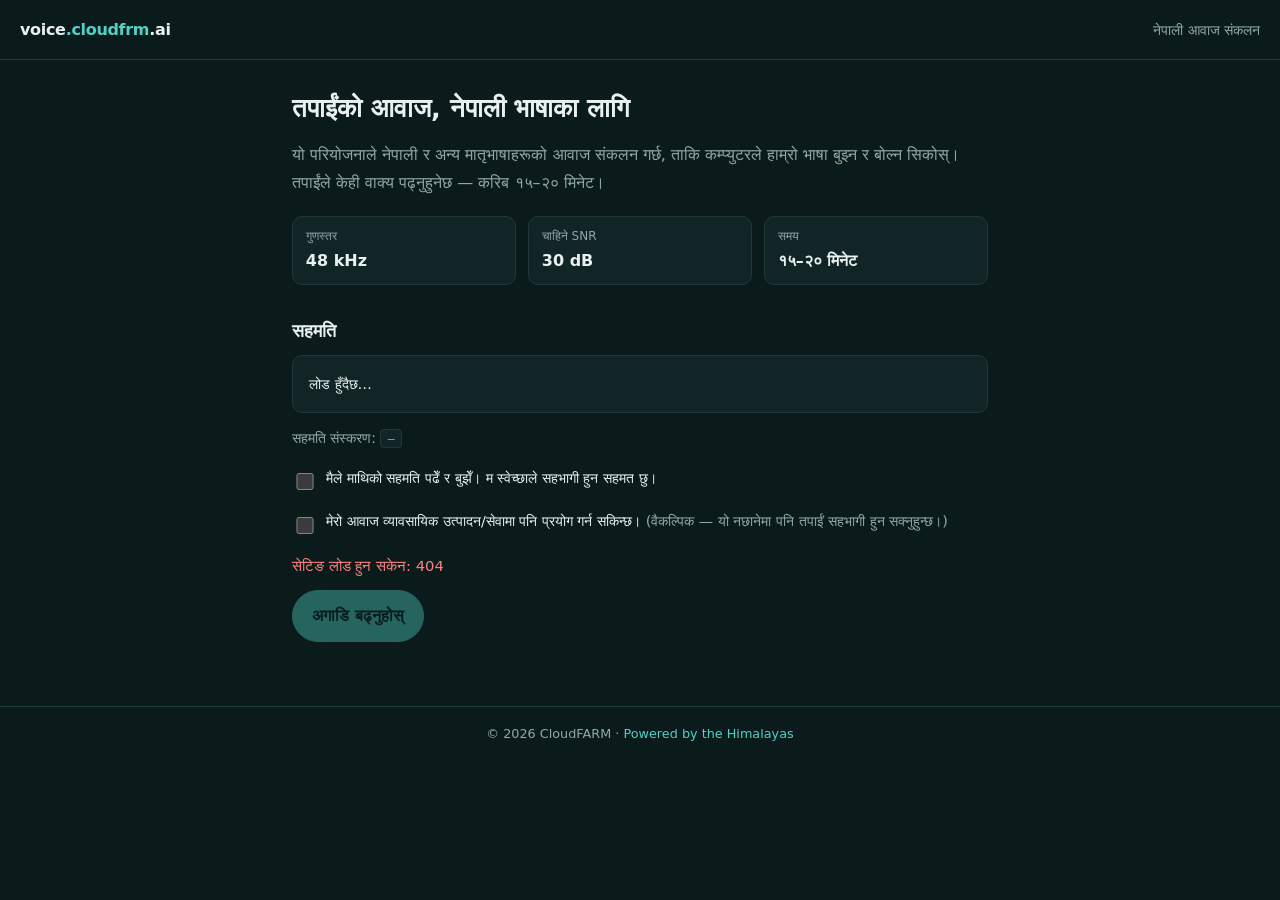
==== static/recorder/index.html @ 4b1f26f4 "Restructure into folders by concern; add Alembic and a pytest suite Move-and-split, not a rewrite: s" ====
<!doctype html>
<html lang="ne">
<head>
<meta charset="utf-8">
<meta name="viewport" content="width=device-width, initial-scale=1">
<title>आवाज रेकर्डिङ — voice.cloudfrm.ai</title>
<link rel="stylesheet" href="/static/recorder/styles.css">
</head>
<body>

<header>
  <span class="brand">voice<span class="accent">.cloudfrm</span>.ai</span>
  <span class="tag">नेपाली आवाज संकलन</span>
</header>

<main>

<!-- 1. consent -->
<section class="step active" data-step="consent">
  <h1>तपाईंको आवाज, नेपाली भाषाका लागि</h1>
  <p class="lede">
    यो परियोजनाले नेपाली र अन्य मातृभाषाहरूको आवाज संकलन गर्छ, ताकि कम्प्युटरले
    हाम्रो भाषा बुझ्न र बोल्न सिकोस्। तपाईंले केही वाक्य पढ्नुहुनेछ — करिब १५–२० मिनेट।
  </p>

  <div class="spec-row">
    <div><span>गुणस्तर</span><strong id="spec-sr">48 kHz</strong></div>
    <div><span>चाहिने SNR</span><strong id="spec-snr">30 dB</strong></div>
    <div><span>समय</span><strong>१५–२० मिनेट</strong></div>
  </div>

  <h2>सहमति</h2>
  <div class="consent-box" id="consent-text">लोड हुँदैछ…</div>
  <p class="fineprint">सहमति संस्करण: <code id="consent-version">—</code></p>

  <label class="check">
    <input type="checkbox" id="consent-agree">
    <span>मैले माथिको सहमति पढेँ र बुझेँ। म स्वेच्छाले सहभागी हुन सहमत छु।</span>
  </label>

  <label class="check">
    <input type="checkbox" id="consent-commercial">
    <span>
      मेरो आवाज व्यावसायिक उत्पादन/सेवामा पनि प्रयोग गर्न सकिन्छ।
      <em>(वैकल्पिक — यो नछानेमा पनि तपाईं सहभागी हुन सक्नुहुन्छ।)</em>
    </span>
  </label>

  <p class="status" id="consent-status"></p>
  <button id="to-profile" class="primary" disabled>अगाडि बढ्नुहोस्</button>
</section>

<!-- 2. profile -->
<section class="step" data-step="profile">
  <h1>तपाईंको बारेमा</h1>
  <p class="lede">
    यी विवरण भाषिक विविधता मापन गर्न मात्र प्रयोग हुन्छन्। तपाईंको नाम, इमेल र फोन
    कहिल्यै रेकर्डिङसँग जोडिँदैन, र डेटासेटमा जाँदैन।
  </p>

  <form id="profile-form">
    <fieldset>
      <legend>सम्पर्क <em>(वैकल्पिक)</em></legend>
      <label>नाम <input name="name" autocomplete="name"></label>
      <label>इमेल <input name="email" type="email" autocomplete="email"></label>
      <label>फोन <input name="phone" type="tel" autocomplete="tel"></label>
    </fieldset>

    <fieldset>
      <legend>भाषा</legend>
      <label>रेकर्ड गर्ने भाषा
        <select name="lang">
          <option value="ne" selected>नेपाली</option>
        </select>
      </label>
      <label>मातृभाषा
        <select name="mother_tongue">
          <option value="">— छान्नुहोस् —</option>
          <option>नेपाली</option><option>मैथिली</option><option>भोजपुरी</option>
          <option>थारू</option><option>तामाङ</option><option>नेवार</option>
          <option>मगर</option><option>बज्जिका</option><option>डोटेली</option>
          <option>अवधी</option><option>लिम्बू</option><option>अन्य</option>
        </select>
      </label>
      <label>भाषिका / लवज <input name="language_variety" placeholder="जस्तै: पूर्वी, डोट्याली"></label>
    </fieldset>

    <fieldset>
      <legend>क्षेत्र</legend>
      <p class="fineprint">
        पूरा ठेगाना सोधिँदैन। प्रदेश–जिल्ला–पालिकाले भाषिका छुट्याउन पुग्छ।
      </p>
      <label>प्रदेश
        <select name="province">
          <option value="">— छान्नुहोस् —</option>
          <option>कोशी</option><option>मधेश</option><option>बागमती</option>
          <option>गण्डकी</option><option>लुम्बिनी</option><option>कर्णाली</option>
          <option>सुदूरपश्चिम</option>
        </select>
      </label>
      <label>जिल्ला <input name="district"></label>
      <label>नगरपालिका / गाउँपालिका <input name="municipality"></label>
      <label>वडा <input name="ward" inputmode="numeric" maxlength="2"></label>
    </fieldset>

    <fieldset>
      <legend>अन्य</legend>
      <label>उमेर समूह
        <select name="age_band">
          <option value="">— छान्नुहोस् —</option>
          <option>18-24</option><option>25-34</option><option>35-44</option>
          <option>45-54</option><option>55-64</option><option>65+</option>
        </select>
      </label>
      <label>लिङ्ग
        <select name="gender">
          <option value="">— छान्नुहोस् —</option>
          <option value="female">महिला</option>
          <option value="male">पुरुष</option>
          <option value="other">अन्य</option>
          <option value="prefer_not_to_say">भन्न चाहन्न</option>
        </select>
      </label>
      <label>शिक्षा
        <select name="education">
          <option value="">— छान्नुहोस् —</option>
          <option>प्राथमिक</option><option>माध्यमिक</option>
          <option>स्नातक</option><option>स्नातकोत्तर वा माथि</option>
        </select>
      </label>

      <label class="sensitive">
        जात / जातीयता <em>(वैकल्पिक — नभने पनि हुन्छ)</em>
        <input name="caste_ethnicity" placeholder="भन्न चाहनुहुन्न भने खाली छोड्नुहोस्">
        <small>
          यो संवेदनशील व्यक्तिगत सूचना हो (व्यक्तिगत गोपनीयता ऐन २०७५, दफा २७(२))।
          यो रेकर्डिङसँग जोडिँदैन र डेटासेटमा कहिल्यै जाँदैन।
        </small>
      </label>
    </fieldset>

    <p class="status" id="profile-status"></p>
    <button type="submit" class="primary" id="profile-submit">माइक जाँच्नुहोस्</button>
  </form>
</section>

<!-- 3. mic check -->
<section class="step" data-step="miccheck">
  <h1>माइक जाँच</h1>
  <p class="fineprint">तपाईंको पहिचान नम्बर: <code id="speaker-id">—</code></p>

  <ol class="rules">
    <li>सानो, नरम कोठा रोज्नुहोस् — ओछ्यान र पर्दा भएको कोठा ठूलो खाली हल भन्दा राम्रो।</li>
    <li>झ्याल–ढोका बन्द गर्नुहोस्। पंखा, AC, कुलर र TV निभाउनुहोस्।</li>
    <li>फोन <strong>साइलेन्ट</strong> गर्नुहोस् — भाइब्रेट होइन।</li>
    <li>माइक मुखबाट १५–२० सेमी टाढा, अलि छेउतिर राख्नुहोस्।</li>
    <li>तार भएको हेडसेट प्रयोग गर्नुहोस्। <strong>ब्लुटुथ नचलाउनुहोस्।</strong></li>
    <li>स्वाभाविक गतिमा बोल्नुहोस् — समाचार वाचक जसरी नपढ्नुहोस्।</li>
  </ol>

  <div class="meter"><div class="meter-fill" id="meter-fill"></div></div>
  <p class="meter-label" id="meter-label">— dBFS</p>

  <div class="spec-row">
    <div><span>माइक</span><strong id="mic-name">—</strong></div>
    <div><span>दर</span><strong id="mic-rate">—</strong></div>
    <div><span>कोठाको आवाज</span><strong id="room-floor">—</strong></div>
  </div>

  <ul class="problems" id="mic-problems"></ul>
  <p class="status" id="mic-status"></p>

  <div class="row">
    <button id="mic-start" class="primary">माइक खोल्नुहोस्</button>
    <button id="mic-quiet" disabled>५ सेकेन्ड चुप जाँच</button>
    <button id="to-record" class="primary" disabled>रेकर्डिङ सुरु</button>
  </div>
</section>

<!-- 4. record -->
<section class="step" data-step="record">
  <div class="record-head">
    <span id="prompt-counter">— / —</span>
    <span>पठाइएको: <strong id="pass-count">0</strong></span>
  </div>

  <div class="prompt" id="prompt-text">—</div>

  <div class="meter"><div class="meter-fill" id="meter-fill-2"></div></div>
  <p class="timer" id="timer">0.0s</p>

  <button id="record-toggle" class="record">रेकर्ड गर्नुहोस्</button>

  <div class="metrics" id="metrics"></div>
  <p class="status" id="record-status"></p>

  <div id="playback" class="hidden">
    <audio id="playback-audio" controls></audio>
  </div>

  <div class="row">
    <button id="retake" disabled>फेरि रेकर्ड</button>
    <button id="accept" class="primary" disabled>पठाउनुहोस्</button>
  </div>

  <p class="fineprint">
    बोल्नु अघि र सकेपछि आधा सेकेन्ड पर्खनुहोस्। हरेक वाक्य ४–१० सेकेन्डको हुनुपर्छ।
  </p>
</section>

<!-- 5. done -->
<section class="step" data-step="done">
  <h1>धन्यवाद 🙏</h1>
  <p class="lede">
    तपाईंले <strong id="done-count">0</strong> वाक्य रेकर्ड गर्नुभयो। यो आवाज नेपाली
    भाषाका लागि प्रयोग हुनेछ।
  </p>
  <p class="fineprint">
    तपाईंको पहिचान नम्बर: <code id="done-speaker">—</code><br>
    डेटा हटाउन चाहनुभयो भने यही नम्बर सहित सम्पर्क गर्नुहोस्।
  </p>
</section>

</main>

<footer>© 2026 CloudFARM · <span class="accent">Powered by the Himalayas</span></footer>

<script type="module" src="/static/recorder/recorder.js"></script>
</body>
</html>
---- static/recorder/styles.css ----
:root {
  --bg: #0b1b1c;
  --card: #112526;
  --border: #1e3a3b;
  --fg: #e8f1f0;
  --muted: #8fa9a8;
  --accent: #4fd1c5;
  --ok: #48bb78;
  --warn: #ecc94b;
  --error: #fc8181;
  color-scheme: dark;
}

* { box-sizing: border-box; }

body {
  margin: 0;
  background: var(--bg);
  color: var(--fg);
  font-family: "Noto Sans Devanagari", system-ui, -apple-system, "Segoe UI", sans-serif;
  line-height: 1.7;
}

header {
  display: flex;
  align-items: baseline;
  justify-content: space-between;
  gap: 1rem;
  padding: 1rem 1.25rem;
  border-bottom: 1px solid var(--border);
}

.brand { font-weight: 700; letter-spacing: -0.02em; }
.accent { color: var(--accent); }
.tag { color: var(--muted); font-size: 0.85rem; }

main { max-width: 46rem; margin: 0 auto; padding: 1.5rem 1.25rem 4rem; }

.step { display: none; }
.step.active { display: block; }

h1 { font-size: 1.6rem; line-height: 1.3; margin: 0.5rem 0 0.75rem; }
h2 { font-size: 1.1rem; margin: 2rem 0 0.5rem; }

.lede { color: var(--muted); }
.fineprint { color: var(--muted); font-size: 0.85rem; }

code {
  background: var(--card);
  border: 1px solid var(--border);
  border-radius: 4px;
  padding: 0.1rem 0.4rem;
  font-size: 0.85em;
  word-break: break-all;
}

/* --- spec strip --- */
.spec-row {
  display: grid;
  grid-template-columns: repeat(auto-fit, minmax(8rem, 1fr));
  gap: 0.75rem;
  margin: 1.25rem 0;
}
.spec-row > div {
  background: var(--card);
  border: 1px solid var(--border);
  border-radius: 10px;
  padding: 0.6rem 0.8rem;
}
.spec-row span { display: block; color: var(--muted); font-size: 0.75rem; }
.spec-row strong { font-size: 1rem; overflow-wrap: anywhere; }

/* --- consent --- */
.consent-box {
  background: var(--card);
  border: 1px solid var(--border);
  border-radius: 10px;
  padding: 1rem;
  max-height: 22rem;
  overflow-y: auto;
  white-space: pre-wrap;
  font-size: 0.9rem;
}

.check {
  display: flex;
  gap: 0.6rem;
  align-items: flex-start;
  margin: 1rem 0;
  cursor: pointer;
}
.check input { margin-top: 0.45rem; flex: none; width: 1.1rem; height: 1.1rem; accent-color: var(--accent); }
.check em { color: var(--muted); font-style: normal; }

/* --- forms --- */
fieldset {
  border: 1px solid var(--border);
  border-radius: 10px;
  padding: 1rem;
  margin: 0 0 1.25rem;
}
legend { color: var(--accent); font-size: 0.85rem; padding: 0 0.4rem; }
legend em { color: var(--muted); font-style: normal; }

label { display: block; margin-bottom: 0.9rem; font-size: 0.9rem; }
label small { display: block; color: var(--muted); font-size: 0.78rem; margin-top: 0.35rem; }
label em { color: var(--muted); font-style: normal; }

input, select {
  width: 100%;
  margin-top: 0.3rem;
  padding: 0.6rem 0.7rem;
  background: var(--bg);
  color: var(--fg);
  border: 1px solid var(--border);
  border-radius: 8px;
  font: inherit;
  font-size: 0.95rem;
}
input:focus, select:focus { outline: 2px solid var(--accent); outline-offset: 1px; }

.sensitive {
  border-left: 3px solid var(--warn);
  padding-left: 0.8rem;
  margin-top: 1.25rem;
}

/* --- buttons --- */
button {
  padding: 0.7rem 1.2rem;
  border-radius: 999px;
  border: 1px solid var(--border);
  background: var(--card);
  color: var(--fg);
  font: inherit;
  font-weight: 600;
  cursor: pointer;
}
button:hover:not(:disabled) { border-color: var(--accent); }
button:disabled { opacity: 0.4; cursor: not-allowed; }
button.primary { background: var(--accent); color: #06201e; border-color: var(--accent); }

.row { display: flex; flex-wrap: wrap; gap: 0.6rem; margin: 1rem 0; }

button.record {
  display: block;
  width: 100%;
  padding: 1.1rem;
  font-size: 1.1rem;
  background: var(--accent);
  color: #06201e;
  border-color: var(--accent);
}
button.record.recording { background: var(--error); border-color: var(--error); color: #2a0a0a; }

/* --- meter --- */
.meter {
  height: 12px;
  background: var(--card);
  border: 1px solid var(--border);
  border-radius: 999px;
  overflow: hidden;
  margin: 1rem 0 0.3rem;
}
.meter-fill {
  height: 100%;
  width: 0;
  background: var(--muted);
  transition: width 60ms linear;
}
.meter-fill.good { background: var(--ok); }
.meter-fill.hot { background: var(--error); }
.meter-label { color: var(--muted); font-size: 0.8rem; margin: 0 0 1rem; }

/* --- recording --- */
.record-head {
  display: flex;
  justify-content: space-between;
  color: var(--muted);
  font-size: 0.85rem;
  padding-bottom: 0.5rem;
  border-bottom: 1px solid var(--border);
}

.prompt {
  background: var(--card);
  border: 1px solid var(--border);
  border-left: 4px solid var(--accent);
  border-radius: 10px;
  padding: 1.5rem 1.25rem;
  margin: 1.25rem 0;
  font-size: 1.5rem;
  line-height: 1.8;
}

.timer { text-align: center; color: var(--muted); font-variant-numeric: tabular-nums; margin: 0 0 0.75rem; }

.metrics {
  display: grid;
  grid-template-columns: repeat(auto-fit, minmax(7rem, 1fr));
  gap: 0.5rem;
  margin: 1rem 0;
}
.metrics > div {
  background: var(--card);
  border: 1px solid var(--border);
  border-radius: 8px;
  padding: 0.5rem 0.7rem;
}
.metrics span { display: block; color: var(--muted); font-size: 0.72rem; }
.metrics strong { font-variant-numeric: tabular-nums; }

audio { width: 100%; margin: 0.5rem 0; }
.hidden { display: none; }

/* --- rules / problems / status --- */
.rules { color: var(--muted); font-size: 0.9rem; padding-left: 1.2rem; }
.rules li { margin-bottom: 0.4rem; }
.rules strong { color: var(--fg); }

.problems { list-style: none; padding: 0; margin: 1rem 0; }
.problems li {
  background: rgba(236, 201, 75, 0.1);
  border: 1px solid var(--warn);
  border-radius: 8px;
  padding: 0.6rem 0.8rem;
  margin-bottom: 0.5rem;
  font-size: 0.88rem;
}

.status { min-height: 1.5rem; font-size: 0.92rem; margin: 0.75rem 0; }
.status.ok { color: var(--ok); }
.status.warn { color: var(--warn); }
.status.error { color: var(--error); }

footer {
  border-top: 1px solid var(--border);
  padding: 1rem 1.25rem;
  color: var(--muted);
  font-size: 0.8rem;
  text-align: center;
}
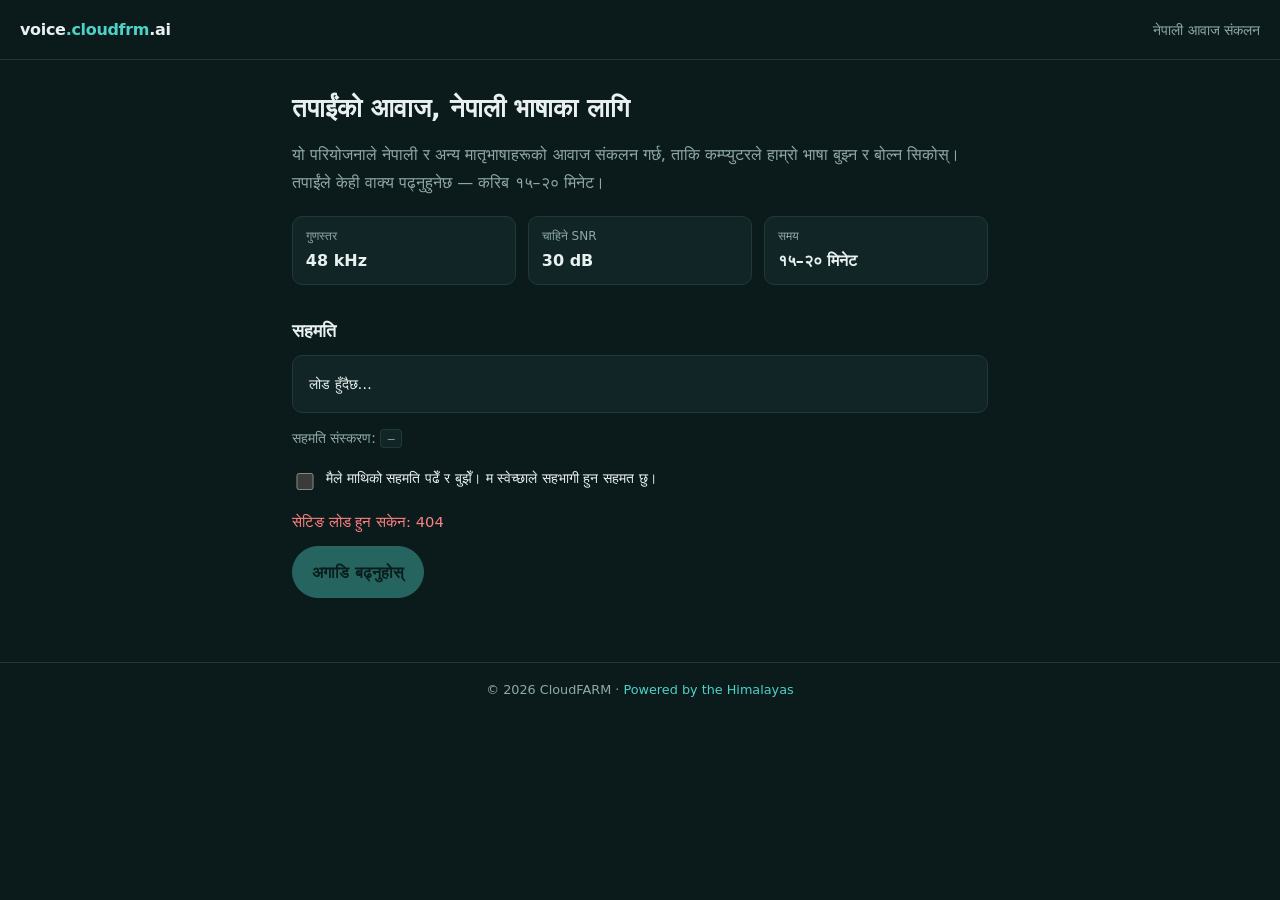
==== commit bc597641: "frist commit" ====
--- a/static/recorder/index.html
+++ b/static/recorder/index.html
@@ -38,14 +38,6 @@
     <span>मैले माथिको सहमति पढेँ र बुझेँ। म स्वेच्छाले सहभागी हुन सहमत छु।</span>
   </label>
 
-  <label class="check">
-    <input type="checkbox" id="consent-commercial">
-    <span>
-      मेरो आवाज व्यावसायिक उत्पादन/सेवामा पनि प्रयोग गर्न सकिन्छ।
-      <em>(वैकल्पिक — यो नछानेमा पनि तपाईं सहभागी हुन सक्नुहुन्छ।)</em>
-    </span>
-  </label>
-
   <p class="status" id="consent-status"></p>
   <button id="to-profile" class="primary" disabled>अगाडि बढ्नुहोस्</button>
 </section>
@@ -208,6 +200,24 @@
   </p>
 </section>
 
+<!-- storage preflight failure -->
+<section class="step" data-step="blocked">
+  <h1>अहिले रेकर्ड गर्न मिल्दैन</h1>
+  <p class="lede" id="blocked-message">—</p>
+
+  <p class="fineprint">
+    तपाईंले केही गलत गर्नुभएको होइन। यो जाँच रेकर्डिङ सुरु गर्नुअघि नै गरिन्छ,
+    ताकि तपाईंको समय खेर नजाओस्।
+  </p>
+
+  <button id="blocked-retry" class="primary" hidden>फेरि प्रयास गर्नुहोस्</button>
+
+  <p class="fineprint">
+    <code id="blocked-code">—</code><br>
+    <span id="blocked-hint" class="hint-detail">—</span>
+  </p>
+</section>
+
 <!-- 5. done -->
 <section class="step" data-step="done">
   <h1>धन्यवाद 🙏</h1>
--- a/static/recorder/styles.css
+++ b/static/recorder/styles.css
@@ -78,9 +78,18 @@
   padding: 1rem;
   max-height: 22rem;
   overflow-y: auto;
-  white-space: pre-wrap;
   font-size: 0.9rem;
 }
+
+.consent-box h3,
+.consent-box h4,
+.consent-box h5 { margin: 1.1rem 0 0.45rem; line-height: 1.35; }
+.consent-box h3:first-child { margin-top: 0; }
+.consent-box p { margin: 0.6rem 0; }
+.consent-box hr { border: 0; border-top: 1px solid var(--border); margin: 1rem 0; }
+.consent-box blockquote { border-left: 3px solid var(--accent); margin: 0.8rem 0; padding-left: 0.8rem; color: var(--muted); }
+.consent-box table { width: 100%; border-collapse: collapse; margin: 0.8rem 0; font-size: 0.82rem; }
+.consent-box td { border: 1px solid var(--border); padding: 0.45rem 0.55rem; vertical-align: top; }
 
 .check {
   display: flex;
@@ -240,3 +249,15 @@
   font-size: 0.8rem;
   text-align: center;
 }
+
+/* Operator-facing detail on the preflight block screen: present enough to
+   screenshot from the field, quiet enough not to alarm the contributor. */
+.hint-detail {
+  display: inline-block;
+  margin-top: 0.4rem;
+  color: var(--muted);
+  font-family: ui-monospace, "Cascadia Code", monospace;
+  font-size: 0.7rem;
+  line-height: 1.5;
+  overflow-wrap: anywhere;
+}
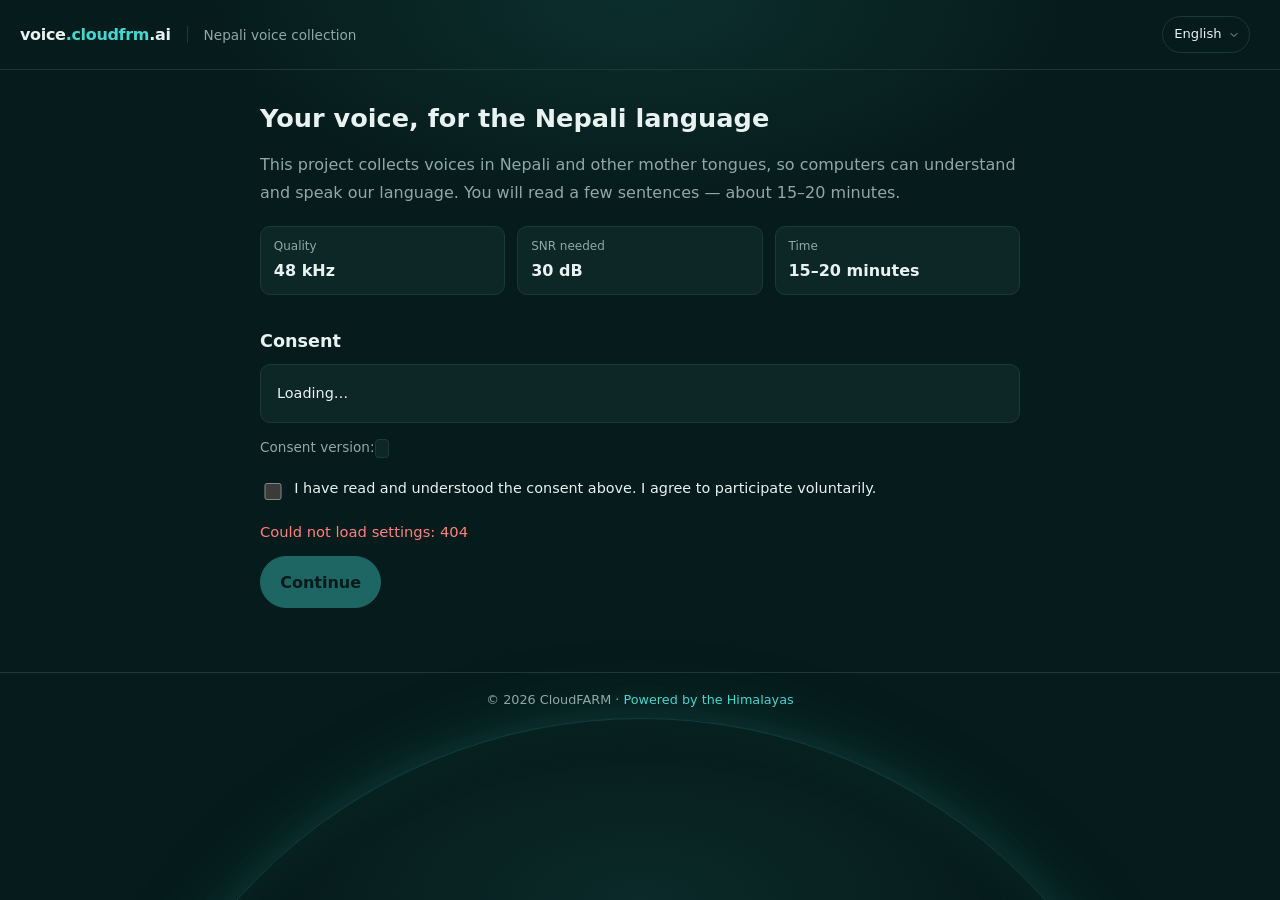
==== commit 04218188: "first commit" ====
--- a/static/recorder/index.html
+++ b/static/recorder/index.html
@@ -1,239 +1,423 @@
 <!doctype html>
-<html lang="ne">
+<html lang="en">
 <head>
 <meta charset="utf-8">
 <meta name="viewport" content="width=device-width, initial-scale=1">
-<title>आवाज रेकर्डिङ — voice.cloudfrm.ai</title>
+<title>Voice Recording — voice.cloudfrm.ai</title>
 <link rel="stylesheet" href="/static/recorder/styles.css">
 </head>
 <body>
 
 <header>
-  <span class="brand">voice<span class="accent">.cloudfrm</span>.ai</span>
-  <span class="tag">नेपाली आवाज संकलन</span>
+  <div class="header-left">
+    <span class="brand">voice<span class="accent">.cloudfrm</span>.ai</span>
+    <span class="header-divider" aria-hidden="true"></span>
+    <span class="tag" data-i18n="brand.tag">Nepali voice collection</span>
+  </div>
+  <div class="header-right">
+    <select id="lang-select" class="lang-select" aria-label="Language / भाषा">
+      <option value="en">English</option>
+      <option value="ne">नेपाली</option>
+    </select>
+    <div class="authbar" id="authbar"></div>
+  </div>
 </header>
 
 <main>
 
 <!-- 1. consent -->
 <section class="step active" data-step="consent">
-  <h1>तपाईंको आवाज, नेपाली भाषाका लागि</h1>
-  <p class="lede">
-    यो परियोजनाले नेपाली र अन्य मातृभाषाहरूको आवाज संकलन गर्छ, ताकि कम्प्युटरले
-    हाम्रो भाषा बुझ्न र बोल्न सिकोस्। तपाईंले केही वाक्य पढ्नुहुनेछ — करिब १५–२० मिनेट।
+  <h1 data-i18n="consent.heading">Your voice, for the Nepali language</h1>
+  <p class="lede" data-i18n="consent.lede">
+    This project collects voices in Nepali and other mother tongues, so computers can
+    understand and speak our language. You will read a few sentences — about 15–20 minutes.
   </p>
 
   <div class="spec-row">
-    <div><span>गुणस्तर</span><strong id="spec-sr">48 kHz</strong></div>
-    <div><span>चाहिने SNR</span><strong id="spec-snr">30 dB</strong></div>
-    <div><span>समय</span><strong>१५–२० मिनेट</strong></div>
-  </div>
-
-  <h2>सहमति</h2>
-  <div class="consent-box" id="consent-text">लोड हुँदैछ…</div>
-  <p class="fineprint">सहमति संस्करण: <code id="consent-version">—</code></p>
+    <div><span data-i18n="consent.specQuality">Quality</span><strong id="spec-sr">48 kHz</strong></div>
+    <div><span data-i18n="consent.specSnr">SNR needed</span><strong id="spec-snr">30 dB</strong></div>
+    <div><span data-i18n="consent.specTime">Time</span><strong data-i18n="consent.specTimeValue">15–20 minutes</strong></div>
+  </div>
+
+  <h2 data-i18n="consent.heading2">Consent</h2>
+  <div class="consent-box" id="consent-text" data-i18n="consent.loading">Loading…</div>
+  <p class="fineprint"><span data-i18n="consent.versionLabel">Consent version:</span> <code id="consent-version"></code></p>
 
   <label class="check">
     <input type="checkbox" id="consent-agree">
-    <span>मैले माथिको सहमति पढेँ र बुझेँ। म स्वेच्छाले सहभागी हुन सहमत छु।</span>
+    <span data-i18n="consent.agree">I have read and understood the consent above. I agree to participate voluntarily.</span>
   </label>
 
   <p class="status" id="consent-status"></p>
-  <button id="to-profile" class="primary" disabled>अगाडि बढ्नुहोस्</button>
-</section>
-
-<!-- 2. profile -->
-<section class="step" data-step="profile">
-  <h1>तपाईंको बारेमा</h1>
+  <button id="consent-continue" class="primary" disabled data-i18n="consent.continue">Continue</button>
+</section>
+
+<!-- storage preflight failure -->
+<section class="step" data-step="blocked">
+  <h1 data-i18n="blocked.heading">Cannot record right now</h1>
+  <p class="lede" id="blocked-message"></p>
+
+  <p class="fineprint" data-i18n="blocked.footnote">
+    You did nothing wrong. This check runs before recording starts, so your time isn’t wasted.
+  </p>
+
+  <button id="blocked-retry" class="primary" hidden data-i18n="blocked.retry">Try again</button>
+
+  <p class="fineprint">
+    <code id="blocked-code"></code><br>
+    <span id="blocked-hint" class="hint-detail"></span>
+  </p>
+</section>
+
+<!-- 2. mic check -->
+<section class="step" data-step="miccheck">
+  <div class="mic-hero">
+    <div class="mic-avatar" aria-hidden="true">
+      <svg viewBox="0 0 24 24" fill="none" stroke="currentColor" stroke-width="2" stroke-linecap="round" stroke-linejoin="round">
+        <path d="M12 1a3 3 0 0 0-3 3v8a3 3 0 0 0 6 0V4a3 3 0 0 0-3-3z"/>
+        <path d="M19 10v2a7 7 0 0 1-14 0v-2"/>
+        <line x1="12" y1="19" x2="12" y2="23"/>
+        <line x1="8" y1="23" x2="16" y2="23"/>
+      </svg>
+    </div>
+    <h1 data-i18n="mic.heading">Microphone check</h1>
+    <p class="lede" data-i18n="mic.lede">Let's make sure everything sounds right.</p>
+    <div class="id-chip">
+      <span data-i18n="mic.idLabel">Your ID number:</span>
+      <code id="speaker-id"></code>
+      <button type="button" id="copy-speaker-id" class="icon-btn" aria-label="Copy ID" data-i18n-aria-label="mic.copyId">
+        <svg viewBox="0 0 24 24" fill="none" stroke="currentColor" stroke-width="2" stroke-linecap="round" stroke-linejoin="round"><rect x="9" y="9" width="11" height="11" rx="2"/><path d="M5 15H4a2 2 0 0 1-2-2V4a2 2 0 0 1 2-2h9a2 2 0 0 1 2 2v1"/></svg>
+      </button>
+    </div>
+  </div>
+
+  <div class="rules-card">
+    <ol class="rules">
+      <li><span class="rule-badge">1</span><span data-i18n="mic.rule1">Choose a small, soft room — a room with a bed and curtains is better than a big empty hall.</span></li>
+      <li><span class="rule-badge">2</span><span data-i18n="mic.rule2">Close doors and windows. Turn off fans, AC, coolers and TV.</span></li>
+      <li><span class="rule-badge">3</span><span><span data-i18n="mic.rule3a">Put your phone on</span> <strong data-i18n="mic.rule3strong">silent</strong> <span data-i18n="mic.rule3b">— not vibrate.</span></span></li>
+      <li><span class="rule-badge">4</span><span data-i18n="mic.rule4">Keep the mic 15–20 cm from your mouth, slightly to the side.</span></li>
+      <li><span class="rule-badge">5</span><span><span data-i18n="mic.rule5a">Use a wired headset.</span> <strong data-i18n="mic.rule5strong">Do not use Bluetooth.</strong></span></li>
+      <li><span class="rule-badge">6</span><span data-i18n="mic.rule6">Speak at a natural pace — don’t read like a news anchor.</span></li>
+    </ol>
+  </div>
+
+  <div class="meter-shell">
+    <svg viewBox="0 0 24 24" fill="none" stroke="currentColor" stroke-width="2" stroke-linecap="round" stroke-linejoin="round" aria-hidden="true"><path d="M12 1a3 3 0 0 0-3 3v8a3 3 0 0 0 6 0V4a3 3 0 0 0-3-3z"/><path d="M19 10v2a7 7 0 0 1-14 0v-2"/></svg>
+    <div class="waveform" id="mic-waveform"></div>
+  </div>
+  <p class="meter-label" id="meter-label"></p>
+  <div class="test-progress hidden" id="mic-test-progress"><div class="test-progress-fill" id="mic-test-progress-fill"></div></div>
+
+  <div class="stat-row">
+    <div class="stat-pill">
+      <div class="stat-pill-label">
+        <svg viewBox="0 0 24 24" fill="none" stroke="currentColor" stroke-width="2" stroke-linecap="round" stroke-linejoin="round" aria-hidden="true"><path d="M12 1a3 3 0 0 0-3 3v8a3 3 0 0 0 6 0V4a3 3 0 0 0-3-3z"/><path d="M19 10v2a7 7 0 0 1-14 0v-2"/></svg>
+        <span data-i18n="mic.micLabel">Mic</span>
+      </div>
+      <strong id="mic-name"></strong>
+    </div>
+    <div class="stat-pill">
+      <div class="stat-pill-label">
+        <svg viewBox="0 0 24 24" fill="none" stroke="currentColor" stroke-width="2" stroke-linecap="round" stroke-linejoin="round" aria-hidden="true"><line x1="6" y1="20" x2="6" y2="10"/><line x1="12" y1="20" x2="12" y2="4"/><line x1="18" y1="20" x2="18" y2="14"/></svg>
+        <span data-i18n="mic.rateLabel">Rate</span>
+      </div>
+      <strong id="mic-rate"></strong>
+    </div>
+    <div class="stat-pill">
+      <div class="stat-pill-label">
+        <svg viewBox="0 0 24 24" fill="none" stroke="currentColor" stroke-width="2" stroke-linecap="round" stroke-linejoin="round" aria-hidden="true"><polygon points="11 5 6 9 2 9 2 15 6 15 11 19 11 5"/><path d="M15.54 8.46a5 5 0 0 1 0 7.07"/></svg>
+        <span data-i18n="mic.roomFloorLabel">Room noise</span>
+      </div>
+      <strong id="room-floor"></strong>
+    </div>
+  </div>
+
+  <ul class="problems" id="mic-problems"></ul>
+  <p class="status" id="mic-status"></p>
+
+  <button id="mic-begin" class="primary big">
+    <span data-i18n="mic.begin">Start recording</span>
+    <svg viewBox="0 0 24 24" fill="none" stroke="currentColor" stroke-width="2" stroke-linecap="round" stroke-linejoin="round" aria-hidden="true"><line x1="5" y1="12" x2="19" y2="12"/><polyline points="12 5 19 12 12 19"/></svg>
+  </button>
+</section>
+
+<!-- 2b. choose recording method (after the mic/silence check passes, before recording starts) -->
+<section class="step" data-step="method">
+  <div class="method-eyebrow"><span></span><span data-i18n="method.eyebrow">Next step</span><span></span></div>
+  <h1 class="method-heading">
+    <span data-i18n="method.headingPre">Choose Your</span>
+    <span class="accent" data-i18n="method.headingAccent">Recording Method</span>
+  </h1>
+  <p class="lede method-lede" data-i18n="method.lede">Select how you'd like to contribute your voice.</p>
+
+  <div class="method-grid">
+    <div class="method-card">
+      <div class="method-badge">01</div>
+      <div class="method-icon">
+        <svg viewBox="0 0 24 24" fill="none" stroke="currentColor" stroke-width="2" stroke-linecap="round" stroke-linejoin="round" aria-hidden="true">
+          <path d="M12 1a3 3 0 0 0-3 3v8a3 3 0 0 0 6 0V4a3 3 0 0 0-3-3z"/>
+          <path d="M19 10v2a7 7 0 0 1-14 0v-2"/>
+          <line x1="12" y1="19" x2="12" y2="23"/>
+          <line x1="8" y1="23" x2="16" y2="23"/>
+        </svg>
+      </div>
+      <h2 class="method-title" data-i18n="method.guidedTitle">Guided Recording</h2>
+      <p class="method-sub accent" data-i18n="method.guidedSub">Record with guidance</p>
+      <p class="method-desc" data-i18n="method.guidedDesc">You'll be provided with a set of sentences to read aloud, one at a time.</p>
+      <button type="button" id="method-guided" class="primary method-cta">
+        <span data-i18n="method.guidedCta">Start guided recording</span>
+        <svg viewBox="0 0 24 24" fill="none" stroke="currentColor" stroke-width="2" stroke-linecap="round" stroke-linejoin="round" aria-hidden="true"><line x1="5" y1="12" x2="19" y2="12"/><polyline points="12 5 19 12 12 19"/></svg>
+      </button>
+    </div>
+
+    <div class="method-card">
+      <div class="method-badge">02</div>
+      <div class="method-icon">
+        <svg viewBox="0 0 24 24" fill="none" stroke="currentColor" stroke-width="2" stroke-linecap="round" stroke-linejoin="round" aria-hidden="true">
+          <line x1="4" y1="10" x2="4" y2="14"/><line x1="8" y1="6" x2="8" y2="18"/>
+          <line x1="12" y1="4" x2="12" y2="20"/><line x1="16" y1="6" x2="16" y2="18"/>
+          <line x1="20" y1="10" x2="20" y2="14"/>
+        </svg>
+        <div class="method-icon-badge">
+          <svg viewBox="0 0 24 24" fill="none" stroke="currentColor" stroke-width="2" stroke-linecap="round" stroke-linejoin="round" aria-hidden="true"><path d="M12 3v10m0-10-3.5 3.5M12 3l3.5 3.5"/><path d="M4 16v2a2 2 0 0 0 2 2h12a2 2 0 0 0 2-2v-2"/></svg>
+        </div>
+      </div>
+      <h2 class="method-title" data-i18n="method.freeTitle">Free Recording</h2>
+      <p class="method-sub accent" data-i18n="method.freeSub">Record your own voice</p>
+      <p class="method-desc" data-i18n="method.freeDesc">Submit up to 8 hours of your own voice recordings. Upload the corresponding transcript and script with your recordings.</p>
+      <button type="button" id="method-free" class="primary method-cta" disabled>
+        <span data-i18n="method.freeCta">Upload recording</span>
+        <svg viewBox="0 0 24 24" fill="none" stroke="currentColor" stroke-width="2" stroke-linecap="round" stroke-linejoin="round" aria-hidden="true"><line x1="5" y1="12" x2="19" y2="12"/><polyline points="12 5 19 12 12 19"/></svg>
+      </button>
+    </div>
+  </div>
+
+  <p class="status" id="method-status"></p>
+  <p class="fineprint method-footnote">
+    <svg viewBox="0 0 24 24" fill="none" stroke="currentColor" stroke-width="2" stroke-linecap="round" stroke-linejoin="round" aria-hidden="true"><circle cx="12" cy="12" r="10"/><line x1="12" y1="16" x2="12" y2="12"/><line x1="12" y1="8" x2="12.01" y2="8"/></svg>
+    <span data-i18n="method.footnote">You can choose either recording method.</span>
+  </p>
+</section>
+
+<!-- 3. record -->
+<section class="step" data-step="record">
+  <div class="record-head">
+    <span id="prompt-counter"></span>
+    <span><span data-i18n="record.sentLabel">Sent:</span> <strong id="pass-count">0</strong></span>
+  </div>
+  <p class="fineprint save-note" data-i18n="record.autoSaveNote">
+    Your progress saves automatically after every sentence you send — you can stop anytime and finish the rest later on this device.
+  </p>
+  <div class="row save-later-btn">
+    <button id="save-later" type="button" class="ghost" data-i18n="record.saveLater">Save and continue later</button>
+    <button id="discard-session" type="button" class="ghost danger" data-i18n="record.discard">Discard session</button>
+  </div>
+
+  <div class="prompt" id="prompt-text"></div>
+
+  <div class="waveform" id="record-waveform"></div>
+  <p class="timer" id="timer">0.0s</p>
+
+  <div class="tech-box" id="tech-box">
+    <div class="tech-box-head" data-i18n="record.techHeading">Technical details</div>
+    <div class="tech-grid">
+      <div><span data-i18n="tech.sampleRate">Sample rate</span><strong id="tech-rate"></strong></div>
+      <div><span data-i18n="tech.bitDepth">Bit depth</span><strong data-i18n="tech.bitDepthValue">16-bit</strong></div>
+      <div><span data-i18n="tech.channels">Channels</span><strong data-i18n="tech.mono">Mono</strong></div>
+      <div><span data-i18n="tech.format">Format</span><strong data-i18n="tech.pcmWav">WAV (PCM)</strong></div>
+      <div><span data-i18n="tech.compression">Compression</span><strong data-i18n="tech.none">Uncompressed</strong></div>
+      <div><span data-i18n="tech.liveLevel">Live level</span><strong id="tech-live-level"></strong></div>
+      <div><span data-i18n="tech.fileSize">Est. size</span><strong id="tech-live-size"></strong></div>
+    </div>
+  </div>
+
+  <button id="record-toggle" class="record" data-i18n="record.start">Record</button>
+
+  <div class="metrics" id="metrics"></div>
+  <p class="status" id="record-status"></p>
+
+  <div id="playback" class="hidden">
+    <audio id="playback-audio" controls></audio>
+  </div>
+
+  <div class="row">
+    <button id="retake" disabled data-i18n="record.retake">Retake</button>
+    <button id="accept" class="primary" disabled data-i18n="record.accept">Send</button>
+    <button id="next" class="primary hidden" data-i18n="record.next">Next sentence</button>
+  </div>
+
+  <p class="fineprint" data-i18n="record.footnote">
+    Wait half a second before and after speaking. Each sentence should be 4–10 seconds.
+  </p>
+</section>
+
+<!-- paused: left mid-session on purpose, resumable on this device -->
+<section class="step" data-step="paused">
+  <h1 data-i18n="paused.heading">Saved — come back anytime</h1>
   <p class="lede">
-    यी विवरण भाषिक विविधता मापन गर्न मात्र प्रयोग हुन्छन्। तपाईंको नाम, इमेल र फोन
-    कहिल्यै रेकर्डिङसँग जोडिँदैन, र डेटासेटमा जाँदैन।
-  </p>
-
-  <form id="profile-form">
+    <span data-i18n="paused.summaryPre">You've recorded</span> <strong id="paused-count">0</strong>
+    <span data-i18n="paused.summaryMid">of</span> <strong id="paused-total">50</strong>
+    <span data-i18n="paused.summaryPost">sentences so far. Nothing is lost — come back to this page on this device to finish the rest.</span>
+  </p>
+  <p class="fineprint"><span data-i18n="mic.idLabel">Your ID number:</span> <code id="paused-speaker"></code></p>
+  <button id="paused-continue" class="primary" data-i18n="paused.continueNow">Continue now</button>
+</section>
+
+<!-- 4. save profile (after recording) -->
+<section class="step" data-step="save">
+  <h1 data-i18n="save.heading">Almost done — tell us about yourself</h1>
+  <p class="lede" data-i18n="save.lede">
+    You’ve finished recording. These optional details help measure linguistic diversity in
+    the dataset. Your name, email and phone are never linked to the recording, and never go
+    into the dataset.
+  </p>
+
+  <form id="save-form">
     <fieldset>
-      <legend>सम्पर्क <em>(वैकल्पिक)</em></legend>
-      <label>नाम <input name="name" autocomplete="name"></label>
-      <label>इमेल <input name="email" type="email" autocomplete="email"></label>
-      <label>फोन <input name="phone" type="tel" autocomplete="tel"></label>
+      <legend><span data-i18n="profile.contact">Contact</span> <em data-i18n="profile.optional">(optional)</em></legend>
+      <label><span data-i18n="profile.name">Name</span> <input name="name" autocomplete="name"></label>
+      <label><span data-i18n="profile.email">Email</span> <input name="email" type="email" autocomplete="email"></label>
+      <label><span data-i18n="profile.phone">Phone</span> <input name="phone" type="tel" autocomplete="tel"></label>
     </fieldset>
 
     <fieldset>
-      <legend>भाषा</legend>
-      <label>रेकर्ड गर्ने भाषा
-        <select name="lang">
-          <option value="ne" selected>नेपाली</option>
+      <legend data-i18n="profile.languageGroup">Language</legend>
+      <label><span data-i18n="profile.motherTongue">Mother tongue</span>
+        <select name="mother_tongue">
+          <option value="" data-i18n="profile.choose">— choose —</option>
+          <option value="नेपाली" data-i18n="mt.nepali">Nepali</option>
+          <option value="मैथिली" data-i18n="mt.maithili">Maithili</option>
+          <option value="भोजपुरी" data-i18n="mt.bhojpuri">Bhojpuri</option>
+          <option value="थारू" data-i18n="mt.tharu">Tharu</option>
+          <option value="तामाङ" data-i18n="mt.tamang">Tamang</option>
+          <option value="नेवार" data-i18n="mt.newar">Newar</option>
+          <option value="मगर" data-i18n="mt.magar">Magar</option>
+          <option value="बज्जिका" data-i18n="mt.bajjika">Bajjika</option>
+          <option value="डोटेली" data-i18n="mt.doteli">Doteli</option>
+          <option value="अवधी" data-i18n="mt.awadhi">Awadhi</option>
+          <option value="लिम्बू" data-i18n="mt.limbu">Limbu</option>
+          <option value="अन्य" data-i18n="mt.other">Other</option>
         </select>
       </label>
-      <label>मातृभाषा
-        <select name="mother_tongue">
-          <option value="">— छान्नुहोस् —</option>
-          <option>नेपाली</option><option>मैथिली</option><option>भोजपुरी</option>
-          <option>थारू</option><option>तामाङ</option><option>नेवार</option>
-          <option>मगर</option><option>बज्जिका</option><option>डोटेली</option>
-          <option>अवधी</option><option>लिम्बू</option><option>अन्य</option>
+      <label><span data-i18n="profile.dialect">Dialect / accent</span> <input name="language_variety" data-i18n-placeholder="profile.dialectPlaceholder" placeholder="e.g.: Eastern, Doteli"></label>
+    </fieldset>
+
+    <fieldset>
+      <legend data-i18n="profile.region">Region</legend>
+      <p class="fineprint" data-i18n="profile.regionNote">
+        Full address is not asked. Province–district–municipality is enough to distinguish dialect.
+      </p>
+      <label><span data-i18n="profile.province">Province</span>
+        <select name="province">
+          <option value="" data-i18n="profile.choose">— choose —</option>
+          <option value="कोशी" data-i18n="province.koshi">Koshi</option>
+          <option value="मधेश" data-i18n="province.madhesh">Madhesh</option>
+          <option value="बागमती" data-i18n="province.bagmati">Bagmati</option>
+          <option value="गण्डकी" data-i18n="province.gandaki">Gandaki</option>
+          <option value="लुम्बिनी" data-i18n="province.lumbini">Lumbini</option>
+          <option value="कर्णाली" data-i18n="province.karnali">Karnali</option>
+          <option value="सुदूरपश्चिम" data-i18n="province.sudurpashchim">Sudurpashchim</option>
         </select>
       </label>
-      <label>भाषिका / लवज <input name="language_variety" placeholder="जस्तै: पूर्वी, डोट्याली"></label>
+      <label><span data-i18n="profile.district">District</span> <input name="district"></label>
+      <label><span data-i18n="profile.municipality">Municipality</span> <input name="municipality"></label>
+      <label><span data-i18n="profile.ward">Ward</span> <input name="ward" inputmode="numeric" maxlength="2"></label>
     </fieldset>
 
     <fieldset>
-      <legend>क्षेत्र</legend>
-      <p class="fineprint">
-        पूरा ठेगाना सोधिँदैन। प्रदेश–जिल्ला–पालिकाले भाषिका छुट्याउन पुग्छ।
-      </p>
-      <label>प्रदेश
-        <select name="province">
-          <option value="">— छान्नुहोस् —</option>
-          <option>कोशी</option><option>मधेश</option><option>बागमती</option>
-          <option>गण्डकी</option><option>लुम्बिनी</option><option>कर्णाली</option>
-          <option>सुदूरपश्चिम</option>
-        </select>
-      </label>
-      <label>जिल्ला <input name="district"></label>
-      <label>नगरपालिका / गाउँपालिका <input name="municipality"></label>
-      <label>वडा <input name="ward" inputmode="numeric" maxlength="2"></label>
-    </fieldset>
-
-    <fieldset>
-      <legend>अन्य</legend>
-      <label>उमेर समूह
+      <legend data-i18n="profile.otherGroup">Other</legend>
+      <label><span data-i18n="profile.ageBand">Age group</span>
         <select name="age_band">
-          <option value="">— छान्नुहोस् —</option>
+          <option value="" data-i18n="profile.choose">— choose —</option>
           <option>18-24</option><option>25-34</option><option>35-44</option>
           <option>45-54</option><option>55-64</option><option>65+</option>
         </select>
       </label>
-      <label>लिङ्ग
+      <label><span data-i18n="profile.gender">Gender</span>
         <select name="gender">
-          <option value="">— छान्नुहोस् —</option>
-          <option value="female">महिला</option>
-          <option value="male">पुरुष</option>
-          <option value="other">अन्य</option>
-          <option value="prefer_not_to_say">भन्न चाहन्न</option>
+          <option value="" data-i18n="profile.choose">— choose —</option>
+          <option value="female" data-i18n="profile.genderFemale">Female</option>
+          <option value="male" data-i18n="profile.genderMale">Male</option>
+          <option value="other" data-i18n="profile.genderOther">Other</option>
+          <option value="prefer_not_to_say" data-i18n="profile.preferNotToSay">Prefer not to say</option>
         </select>
       </label>
-      <label>शिक्षा
+      <label><span data-i18n="profile.education">Education</span>
         <select name="education">
-          <option value="">— छान्नुहोस् —</option>
-          <option>प्राथमिक</option><option>माध्यमिक</option>
-          <option>स्नातक</option><option>स्नातकोत्तर वा माथि</option>
+          <option value="" data-i18n="profile.choose">— choose —</option>
+          <option value="प्राथमिक" data-i18n="profile.eduPrimary">Primary</option>
+          <option value="माध्यमिक" data-i18n="profile.eduSecondary">Secondary</option>
+          <option value="स्नातक" data-i18n="profile.eduBachelor">Bachelor's</option>
+          <option value="स्नातकोत्तर वा माथि" data-i18n="profile.eduMasterPlus">Master's or above</option>
         </select>
       </label>
 
       <label class="sensitive">
-        जात / जातीयता <em>(वैकल्पिक — नभने पनि हुन्छ)</em>
-        <input name="caste_ethnicity" placeholder="भन्न चाहनुहुन्न भने खाली छोड्नुहोस्">
-        <small>
-          यो संवेदनशील व्यक्तिगत सूचना हो (व्यक्तिगत गोपनीयता ऐन २०७५, दफा २७(२))।
-          यो रेकर्डिङसँग जोडिँदैन र डेटासेटमा कहिल्यै जाँदैन।
+        <span data-i18n="profile.casteLabel">Caste / ethnicity</span> <em data-i18n="profile.casteOptional">(optional — fine to skip)</em>
+        <input name="caste_ethnicity" data-i18n-placeholder="profile.castePlaceholder" placeholder="Leave blank if you prefer not to say">
+        <small data-i18n="profile.casteNote">
+          This is sensitive personal information (Individual Privacy Act 2075, section 27(2)).
+          It is never linked to the recording and never enters the dataset.
         </small>
       </label>
     </fieldset>
 
-    <p class="status" id="profile-status"></p>
-    <button type="submit" class="primary" id="profile-submit">माइक जाँच्नुहोस्</button>
+    <p class="status" id="save-status"></p>
+    <button type="submit" class="primary" id="save-submit" data-i18n="save.submit">Save and finish</button>
   </form>
-</section>
-
-<!-- 3. mic check -->
-<section class="step" data-step="miccheck">
-  <h1>माइक जाँच</h1>
-  <p class="fineprint">तपाईंको पहिचान नम्बर: <code id="speaker-id">—</code></p>
-
-  <ol class="rules">
-    <li>सानो, नरम कोठा रोज्नुहोस् — ओछ्यान र पर्दा भएको कोठा ठूलो खाली हल भन्दा राम्रो।</li>
-    <li>झ्याल–ढोका बन्द गर्नुहोस्। पंखा, AC, कुलर र TV निभाउनुहोस्।</li>
-    <li>फोन <strong>साइलेन्ट</strong> गर्नुहोस् — भाइब्रेट होइन।</li>
-    <li>माइक मुखबाट १५–२० सेमी टाढा, अलि छेउतिर राख्नुहोस्।</li>
-    <li>तार भएको हेडसेट प्रयोग गर्नुहोस्। <strong>ब्लुटुथ नचलाउनुहोस्।</strong></li>
-    <li>स्वाभाविक गतिमा बोल्नुहोस् — समाचार वाचक जसरी नपढ्नुहोस्।</li>
-  </ol>
-
-  <div class="meter"><div class="meter-fill" id="meter-fill"></div></div>
-  <p class="meter-label" id="meter-label">— dBFS</p>
-
-  <div class="spec-row">
-    <div><span>माइक</span><strong id="mic-name">—</strong></div>
-    <div><span>दर</span><strong id="mic-rate">—</strong></div>
-    <div><span>कोठाको आवाज</span><strong id="room-floor">—</strong></div>
-  </div>
-
-  <ul class="problems" id="mic-problems"></ul>
-  <p class="status" id="mic-status"></p>
-
-  <div class="row">
-    <button id="mic-start" class="primary">माइक खोल्नुहोस्</button>
-    <button id="mic-quiet" disabled>५ सेकेन्ड चुप जाँच</button>
-    <button id="to-record" class="primary" disabled>रेकर्डिङ सुरु</button>
-  </div>
-</section>
-
-<!-- 4. record -->
-<section class="step" data-step="record">
-  <div class="record-head">
-    <span id="prompt-counter">— / —</span>
-    <span>पठाइएको: <strong id="pass-count">0</strong></span>
-  </div>
-
-  <div class="prompt" id="prompt-text">—</div>
-
-  <div class="meter"><div class="meter-fill" id="meter-fill-2"></div></div>
-  <p class="timer" id="timer">0.0s</p>
-
-  <button id="record-toggle" class="record">रेकर्ड गर्नुहोस्</button>
-
-  <div class="metrics" id="metrics"></div>
-  <p class="status" id="record-status"></p>
-
-  <div id="playback" class="hidden">
-    <audio id="playback-audio" controls></audio>
-  </div>
-
-  <div class="row">
-    <button id="retake" disabled>फेरि रेकर्ड</button>
-    <button id="accept" class="primary" disabled>पठाउनुहोस्</button>
-  </div>
-
-  <p class="fineprint">
-    बोल्नु अघि र सकेपछि आधा सेकेन्ड पर्खनुहोस्। हरेक वाक्य ४–१० सेकेन्डको हुनुपर्छ।
-  </p>
-</section>
-
-<!-- storage preflight failure -->
-<section class="step" data-step="blocked">
-  <h1>अहिले रेकर्ड गर्न मिल्दैन</h1>
-  <p class="lede" id="blocked-message">—</p>
-
-  <p class="fineprint">
-    तपाईंले केही गलत गर्नुभएको होइन। यो जाँच रेकर्डिङ सुरु गर्नुअघि नै गरिन्छ,
-    ताकि तपाईंको समय खेर नजाओस्।
-  </p>
-
-  <button id="blocked-retry" class="primary" hidden>फेरि प्रयास गर्नुहोस्</button>
-
-  <p class="fineprint">
-    <code id="blocked-code">—</code><br>
-    <span id="blocked-hint" class="hint-detail">—</span>
-  </p>
 </section>
 
 <!-- 5. done -->
 <section class="step" data-step="done">
-  <h1>धन्यवाद 🙏</h1>
+  <h1 data-i18n="done.heading">Thank you 🙏</h1>
   <p class="lede">
-    तपाईंले <strong id="done-count">0</strong> वाक्य रेकर्ड गर्नुभयो। यो आवाज नेपाली
-    भाषाका लागि प्रयोग हुनेछ।
+    <span data-i18n="done.summaryPre">You recorded</span> <strong id="done-count">0</strong> <span data-i18n="done.summaryPost">sentences. This voice will be used for the Nepali language.</span>
   </p>
   <p class="fineprint">
-    तपाईंको पहिचान नम्बर: <code id="done-speaker">—</code><br>
-    डेटा हटाउन चाहनुभयो भने यही नम्बर सहित सम्पर्क गर्नुहोस्।
+    <span data-i18n="done.idLabel">Your ID number:</span> <code id="done-speaker"></code><br>
+    <span data-i18n="done.withdrawNote">If you want your data removed, contact us with this number.</span>
   </p>
 </section>
 
 </main>
 
 <footer>© 2026 CloudFARM · <span class="accent">Powered by the Himalayas</span></footer>
+
+<!-- sign in / sign up -->
+<div class="modal-backdrop hidden" id="auth-modal-backdrop">
+  <div class="modal">
+    <button type="button" class="modal-close" id="auth-modal-close" data-i18n-aria-label="auth.close" aria-label="Close">×</button>
+    <div class="auth-tabs">
+      <button type="button" class="auth-tab active" data-tab="signin" data-i18n="auth.signIn">Sign in</button>
+      <button type="button" class="auth-tab" data-tab="signup" data-i18n="auth.signUpTab">Open an account</button>
+    </div>
+
+    <form id="auth-form" data-mode="signin">
+      <label><span data-i18n="profile.email">Email</span> <input type="email" name="email" required autocomplete="email"></label>
+      <label><span data-i18n="auth.password">Password</span> <input type="password" name="password" required autocomplete="current-password" minlength="6"></label>
+      <p class="status" id="auth-status"></p>
+      <button type="submit" class="primary" id="auth-submit" data-i18n="auth.signInSubmit">Sign in</button>
+    </form>
+
+    <div class="auth-divider"><span data-i18n="auth.orDivider">or</span></div>
+
+    <button type="button" id="auth-google" class="google-btn">
+      <svg width="18" height="18" viewBox="0 0 18 18" aria-hidden="true">
+        <path fill="#4285F4" d="M17.64 9.2c0-.637-.057-1.251-.164-1.84H9v3.481h4.844a4.14 4.14 0 0 1-1.796 2.716v2.259h2.908c1.702-1.567 2.684-3.875 2.684-6.615z"/>
+        <path fill="#34A853" d="M9 18c2.43 0 4.467-.806 5.956-2.184l-2.908-2.259c-.806.54-1.837.86-3.048.86-2.344 0-4.328-1.584-5.036-3.711H.957v2.332A8.997 8.997 0 0 0 9 18z"/>
+        <path fill="#FBBC05" d="M3.964 10.706A5.41 5.41 0 0 1 3.682 9c0-.593.102-1.17.282-1.706V4.962H.957A9.001 9.001 0 0 0 0 9c0 1.452.348 2.827.957 4.038l3.007-2.332z"/>
+        <path fill="#EA4335" d="M9 3.58c1.321 0 2.508.454 3.44 1.345l2.582-2.58C13.463.891 11.426 0 9 0A8.997 8.997 0 0 0 .957 4.962L3.964 7.294C4.672 5.167 6.656 3.58 9 3.58z"/>
+      </svg>
+      <span data-i18n="auth.googleContinue">Continue with Google</span>
+    </button>
+
+    <p class="fineprint" data-i18n="auth.footnote">
+      You can record without signing in. If you sign in, your recordings are linked to your
+      account, so you can find them again later.
+    </p>
+  </div>
+</div>
 
 <script type="module" src="/static/recorder/recorder.js"></script>
 </body>
--- a/static/recorder/styles.css
+++ b/static/recorder/styles.css
@@ -1,10 +1,10 @@
 :root {
-  --bg: #0b1b1c;
-  --card: #112526;
-  --border: #1e3a3b;
-  --fg: #e8f1f0;
+  --bg: #061b1b;
+  --card: #0d2626;
+  --border: #1a3a3a;
+  --fg: #e8f2f1;
   --muted: #8fa9a8;
-  --accent: #4fd1c5;
+  --accent: #45d6d0;
   --ok: #48bb78;
   --warn: #ecc94b;
   --error: #fc8181;
@@ -14,27 +14,70 @@
 * { box-sizing: border-box; }
 
 body {
+  position: relative;
   margin: 0;
-  background: var(--bg);
+  background:
+    radial-gradient(60% 40% at 50% 0%, rgba(69, 214, 208, 0.10), transparent 60%),
+    radial-gradient(50% 35% at 50% 100%, rgba(69, 214, 208, 0.08), transparent 60%),
+    var(--bg);
+  background-attachment: fixed;
   color: var(--fg);
   font-family: "Noto Sans Devanagari", system-ui, -apple-system, "Segoe UI", sans-serif;
   line-height: 1.7;
 }
 
+/* Barely-visible horizon arc, the one atmospheric touch behind the whole page.
+   Sized off vh (not vw) so its curvature sits near the bottom of the viewport
+   consistently, regardless of window aspect ratio. */
+body::after {
+  content: '';
+  position: fixed;
+  left: 50%;
+  bottom: -100vh;
+  width: 120vh;
+  height: 120vh;
+  margin-left: -60vh;
+  border-radius: 50%;
+  border: 1px solid rgba(69, 214, 208, 0.18);
+  box-shadow:
+    0 0 40px rgba(69, 214, 208, 0.12),
+    0 0 100px rgba(69, 214, 208, 0.08),
+    inset 0 0 60px rgba(69, 214, 208, 0.06);
+  z-index: -1;
+  pointer-events: none;
+}
+
 header {
   display: flex;
-  align-items: baseline;
+  align-items: center;
   justify-content: space-between;
   gap: 1rem;
   padding: 1rem 1.25rem;
   border-bottom: 1px solid var(--border);
-}
-
+  flex-wrap: wrap;
+}
+
+.header-left { display: flex; align-items: baseline; gap: 1rem; flex-wrap: wrap; }
+.header-right { display: flex; align-items: center; gap: 0.6rem; flex-wrap: wrap; }
+.header-divider { width: 1px; height: 1.1rem; background: var(--border); align-self: center; }
+.lang-select {
+  width: auto;
+  margin: 0;
+  padding: 0.4rem 1.7rem 0.4rem 0.7rem;
+  font-size: 0.82rem;
+  border-radius: 999px;
+  appearance: none;
+  -webkit-appearance: none;
+  background-image: url("data:image/svg+xml,%3Csvg xmlns='http://www.w3.org/2000/svg' viewBox='0 0 24 24' fill='none' stroke='%238fa9a8' stroke-width='2' stroke-linecap='round' stroke-linejoin='round'%3E%3Cpolyline points='6 9 12 15 18 9'/%3E%3C/svg%3E");
+  background-repeat: no-repeat;
+  background-position: right 0.6rem center;
+  background-size: 0.75rem;
+}
 .brand { font-weight: 700; letter-spacing: -0.02em; }
 .accent { color: var(--accent); }
 .tag { color: var(--muted); font-size: 0.85rem; }
 
-main { max-width: 46rem; margin: 0 auto; padding: 1.5rem 1.25rem 4rem; }
+main { max-width: 50rem; margin: 0 auto; padding: 1.5rem 1.25rem 4rem; }
 
 .step { display: none; }
 .step.active { display: block; }
@@ -52,6 +95,185 @@
   padding: 0.1rem 0.4rem;
   font-size: 0.85em;
   word-break: break-all;
+}
+
+/* --- round icon buttons (header avatar, copy-id) --- */
+.icon-btn {
+  flex: none;
+  display: inline-flex;
+  align-items: center;
+  justify-content: center;
+  width: 2.2rem;
+  height: 2.2rem;
+  padding: 0;
+  border-radius: 50%;
+  border: 1px solid var(--border);
+  background: var(--card);
+  color: var(--fg);
+  cursor: pointer;
+}
+.icon-btn:hover:not(:disabled) { border-color: var(--accent); }
+.icon-btn svg { width: 1.1rem; height: 1.1rem; }
+
+/* --- mic-check hero: avatar, heading, ID chip --- */
+.mic-hero { text-align: center; padding-top: 0.25rem; }
+
+.mic-avatar {
+  position: relative;
+  width: 5.5rem;
+  height: 5.5rem;
+  margin: 0 auto 1.25rem;
+  border-radius: 50%;
+  display: flex;
+  align-items: center;
+  justify-content: center;
+  background: radial-gradient(circle at 50% 40%, rgba(69, 214, 208, 0.35), rgba(69, 214, 208, 0.05) 70%);
+  border: 1px solid rgba(69, 214, 208, 0.4);
+  backdrop-filter: blur(6px);
+  animation: mic-glow 2.4s ease-in-out infinite;
+}
+.mic-avatar svg { width: 2.2rem; height: 2.2rem; color: var(--accent); }
+.mic-avatar::before,
+.mic-avatar::after {
+  content: '';
+  position: absolute;
+  inset: -14px;
+  border-radius: 50%;
+  border: 1px solid rgba(69, 214, 208, 0.15);
+  pointer-events: none;
+}
+.mic-avatar::after { inset: -28px; border-color: rgba(69, 214, 208, 0.08); }
+@keyframes mic-glow {
+  0%, 100% { box-shadow: 0 0 0 8px rgba(69, 214, 208, 0.06), 0 0 40px rgba(69, 214, 208, 0.25); }
+  50% { box-shadow: 0 0 0 10px rgba(69, 214, 208, 0.1), 0 0 55px rgba(69, 214, 208, 0.35); }
+}
+
+.mic-hero h1 { margin: 0 0 0.35rem; }
+.mic-hero .lede { margin: 0 0 1.1rem; }
+
+.id-chip {
+  display: inline-flex;
+  align-items: center;
+  gap: 0.55rem;
+  background: rgba(13, 38, 38, 0.6);
+  backdrop-filter: blur(6px);
+  border: 1px solid var(--border);
+  border-radius: 999px;
+  padding: 0.4rem 0.4rem 0.4rem 0.9rem;
+  font-size: 0.82rem;
+  color: var(--muted);
+  margin-bottom: 1.5rem;
+}
+.id-chip code { background: transparent; border: none; padding: 0; color: var(--fg); }
+.id-chip .icon-btn { width: 1.9rem; height: 1.9rem; }
+.id-chip .icon-btn svg { width: 0.95rem; height: 0.95rem; }
+
+/* --- numbered rules card --- */
+.rules-card {
+  position: relative;
+  overflow: hidden;
+  background: rgba(13, 38, 38, 0.55);
+  backdrop-filter: blur(10px);
+  border: 1px solid var(--border);
+  border-radius: 14px;
+  padding: 1.1rem 1.2rem;
+  margin: 1.25rem 0;
+}
+/* Decorative only: a faint waveform curve tucked in the corner, never competing with the text. */
+.rules-card::after {
+  content: '';
+  position: absolute;
+  right: -5%;
+  bottom: -15%;
+  width: 65%;
+  height: 55%;
+  background: url("data:image/svg+xml,%3Csvg xmlns='http://www.w3.org/2000/svg' viewBox='0 0 300 100'%3E%3Cpath d='M0 50 Q 25 15 50 50 T 100 50 T 150 50 T 200 50 T 250 50 T 300 50' stroke='rgb(69,214,208)' stroke-width='3' fill='none'/%3E%3C/svg%3E") no-repeat center / contain;
+  opacity: 0.05;
+  pointer-events: none;
+}
+.rules { position: relative; list-style: none; padding: 0; margin: 0; color: var(--muted); font-size: 0.9rem; }
+.rules li {
+  display: flex;
+  align-items: flex-start;
+  gap: 0.7rem;
+  padding: 0.2rem 0.3rem;
+  margin: -0.2rem -0.3rem 0.5rem;
+  border-radius: 8px;
+  transition: background 0.15s ease;
+}
+.rules li:hover { background: rgba(69, 214, 208, 0.05); }
+.rules li:last-child { margin-bottom: -0.2rem; }
+.rule-badge {
+  flex: none;
+  width: 1.5rem;
+  height: 1.5rem;
+  border-radius: 50%;
+  border: 1px solid var(--accent);
+  color: var(--accent);
+  display: flex;
+  align-items: center;
+  justify-content: center;
+  font-size: 0.72rem;
+  font-weight: 700;
+  margin-top: 0.05rem;
+}
+.rules strong { color: var(--fg); }
+
+/* --- mic-check stat row (Mic / Rate / Room noise) --- */
+.stat-row {
+  display: grid;
+  grid-template-columns: repeat(auto-fit, minmax(8rem, 1fr));
+  gap: 0.75rem;
+  margin: 1rem 0 1.25rem;
+}
+.stat-pill {
+  background: rgba(13, 38, 38, 0.5);
+  backdrop-filter: blur(6px);
+  border: 1px solid var(--border);
+  border-radius: 12px;
+  padding: 0.65rem 0.8rem;
+  text-align: center;
+  transition: border-color 0.2s ease, box-shadow 0.2s ease;
+}
+.stat-pill:hover { border-color: rgba(69, 214, 208, 0.4); box-shadow: 0 0 20px rgba(69, 214, 208, 0.12); }
+.stat-pill-label {
+  display: flex;
+  align-items: center;
+  justify-content: center;
+  gap: 0.35rem;
+  color: var(--muted);
+  font-size: 0.75rem;
+  margin-bottom: 0.3rem;
+}
+.stat-pill-label svg { width: 0.85rem; height: 0.85rem; }
+.stat-pill strong { display: block; font-size: 1.05rem; min-height: 1.2em; overflow-wrap: anywhere; }
+
+/* --- mic-check meter shell: leading icon + scrolling bars + edge fade --- */
+.meter-shell {
+  display: flex;
+  align-items: center;
+  gap: 0.6rem;
+  background: rgba(13, 38, 38, 0.5);
+  backdrop-filter: blur(6px);
+  border: 1px solid var(--border);
+  border-radius: 999px;
+  padding: 0 0.9rem;
+  margin: 1rem 0 0.3rem;
+}
+.meter-shell > svg { flex: none; width: 1rem; height: 1rem; color: var(--accent); }
+.meter-shell .waveform {
+  flex: 1;
+  margin: 0;
+  padding: 0.65rem 0;
+  border: none;
+  background: transparent;
+}
+.meter-shell .waveform::before {
+  content: '';
+  position: absolute;
+  inset: 0;
+  background: linear-gradient(to right, rgba(6, 27, 27, 0.85), transparent 45%);
+  pointer-events: none;
 }
 
 /* --- spec strip --- */
@@ -69,6 +291,111 @@
 }
 .spec-row span { display: block; color: var(--muted); font-size: 0.75rem; }
 .spec-row strong { font-size: 1rem; overflow-wrap: anywhere; }
+
+/* --- choose recording method --- */
+.method-eyebrow {
+  display: flex;
+  align-items: center;
+  justify-content: center;
+  gap: 0.75rem;
+  color: var(--muted);
+  font-size: 0.72rem;
+  font-weight: 600;
+  letter-spacing: 0.15em;
+  text-transform: uppercase;
+  margin: 0.5rem 0 1rem;
+}
+.method-eyebrow span:first-child,
+.method-eyebrow span:last-child { width: 2rem; height: 1px; background: var(--border); }
+
+.method-heading, .method-lede { text-align: center; }
+.method-heading { margin-top: 0; }
+
+.method-grid {
+  display: grid;
+  grid-template-columns: repeat(auto-fit, minmax(15rem, 1fr));
+  gap: 1.25rem;
+  margin: 2rem 0 1.25rem;
+}
+
+.method-card {
+  position: relative;
+  display: flex;
+  flex-direction: column;
+  align-items: center;
+  text-align: center;
+  background: rgba(13, 38, 38, 0.55);
+  backdrop-filter: blur(10px);
+  border: 1px solid var(--border);
+  border-radius: 18px;
+  padding: 1.75rem 1.5rem;
+  transition: border-color 0.2s ease, box-shadow 0.2s ease;
+}
+.method-card:hover { border-color: rgba(69, 214, 208, 0.4); box-shadow: 0 0 30px rgba(69, 214, 208, 0.12); }
+
+.method-badge {
+  position: absolute;
+  top: 1.1rem;
+  left: 1.1rem;
+  border: 1px solid var(--border);
+  border-radius: 999px;
+  padding: 0.15rem 0.6rem;
+  color: var(--muted);
+  font-size: 0.72rem;
+  font-weight: 700;
+}
+
+.method-icon {
+  position: relative;
+  width: 4.5rem;
+  height: 4.5rem;
+  margin: 0.5rem 0 1.1rem;
+  border-radius: 50%;
+  display: flex;
+  align-items: center;
+  justify-content: center;
+  background: radial-gradient(circle at 50% 40%, rgba(69, 214, 208, 0.35), rgba(69, 214, 208, 0.05) 70%);
+  border: 1px solid rgba(69, 214, 208, 0.4);
+}
+.method-icon svg { width: 1.9rem; height: 1.9rem; color: var(--accent); }
+.method-icon-badge {
+  position: absolute;
+  right: -0.35rem;
+  bottom: -0.35rem;
+  width: 1.7rem;
+  height: 1.7rem;
+  border-radius: 50%;
+  background: var(--accent);
+  color: var(--bg);
+  display: flex;
+  align-items: center;
+  justify-content: center;
+  border: 2px solid var(--card);
+}
+.method-icon-badge svg { width: 0.95rem; height: 0.95rem; }
+
+.method-title { font-size: 1.15rem; margin: 0 0 0.2rem; }
+.method-sub { font-size: 0.85rem; font-weight: 600; margin: 0 0 0.7rem; }
+.method-desc { color: var(--muted); font-size: 0.85rem; margin: 0 0 1.4rem; }
+
+.method-cta {
+  display: flex;
+  align-items: center;
+  justify-content: center;
+  gap: 0.5rem;
+  width: 100%;
+  margin-top: auto;
+}
+.method-cta svg { width: 1rem; height: 1rem; }
+
+.method-footnote {
+  display: flex;
+  align-items: center;
+  justify-content: center;
+  gap: 0.4rem;
+  text-align: center;
+}
+.method-footnote svg { flex: none; width: 0.95rem; height: 0.95rem; color: var(--accent); }
 
 /* --- consent --- */
 .consent-box {
@@ -147,7 +474,24 @@
 }
 button:hover:not(:disabled) { border-color: var(--accent); }
 button:disabled { opacity: 0.4; cursor: not-allowed; }
-button.primary { background: var(--accent); color: #06201e; border-color: var(--accent); }
+button.primary { background: var(--accent); color: var(--bg); border-color: var(--accent); }
+button.big {
+  display: flex;
+  align-items: center;
+  justify-content: center;
+  gap: 0.5rem;
+  width: 100%;
+  padding: 1.1rem;
+  font-size: 1.05rem;
+  margin-top: 0.25rem;
+  background: linear-gradient(135deg, #8feae4, var(--accent));
+  border-color: transparent;
+  color: var(--bg);
+  box-shadow: 0 10px 30px rgba(69, 214, 208, 0.35);
+  transition: box-shadow 0.2s ease, transform 0.2s ease;
+}
+button.big:hover:not(:disabled) { box-shadow: 0 14px 38px rgba(69, 214, 208, 0.5); transform: translateY(-2px); }
+button.big svg { width: 1.1rem; height: 1.1rem; }
 
 .row { display: flex; flex-wrap: wrap; gap: 0.6rem; margin: 1rem 0; }
 
@@ -157,29 +501,73 @@
   padding: 1.1rem;
   font-size: 1.1rem;
   background: var(--accent);
-  color: #06201e;
+  color: var(--bg);
   border-color: var(--accent);
 }
 button.record.recording { background: var(--error); border-color: var(--error); color: #2a0a0a; }
 
-/* --- meter --- */
-.meter {
-  height: 12px;
+/* --- waveform (live input level, Voice-Memos-style scrolling bars) --- */
+.waveform {
+  position: relative;
+  display: flex;
+  align-items: center;
+  gap: 2px;
+  height: 72px;
+  background: var(--card);
+  border: 1px solid var(--border);
+  border-radius: 12px;
+  padding: 0 0.75rem;
+  margin: 1rem 0 0.3rem;
+}
+.waveform-bar {
+  flex: 1;
+  min-width: 3px;
+  height: 10%;
+  background: var(--accent);
+  border-radius: 2px;
+  box-shadow: 0 0 6px rgba(69, 214, 208, 0.5);
+  transition: height 70ms ease-out;
+}
+.waveform-bar.hot { background: var(--error); box-shadow: 0 0 6px rgba(252, 129, 129, 0.5); }
+/* Idle state (before the mic is opened): a gentle breathing motion instead of a dead flat line. */
+.waveform.idle .waveform-bar { animation: idle-breathe 2.2s ease-in-out infinite; }
+.waveform.idle .waveform-bar:nth-child(odd) { animation-delay: -1.1s; }
+@keyframes idle-breathe {
+  0%, 100% { height: 10%; }
+  50% { height: 22%; }
+}
+.meter-label { color: var(--muted); font-size: 0.8rem; text-align: center; min-height: 1.2em; margin: 0 0 1rem; }
+
+/* --- test progress (mic-check silence-test countdown) --- */
+.test-progress {
+  height: 6px;
   background: var(--card);
   border: 1px solid var(--border);
   border-radius: 999px;
   overflow: hidden;
-  margin: 1rem 0 0.3rem;
-}
-.meter-fill {
+  margin: 0 0 1rem;
+}
+.test-progress-fill {
   height: 100%;
-  width: 0;
-  background: var(--muted);
-  transition: width 60ms linear;
-}
-.meter-fill.good { background: var(--ok); }
-.meter-fill.hot { background: var(--error); }
-.meter-label { color: var(--muted); font-size: 0.8rem; margin: 0 0 1rem; }
+  width: 0%;
+  background: var(--accent);
+}
+
+/* --- live-activity dot: silence test running, or a sentence recording --- */
+.rec-dot {
+  display: inline-block;
+  width: 9px;
+  height: 9px;
+  border-radius: 50%;
+  background: var(--error);
+  margin-right: 0.45rem;
+  vertical-align: middle;
+  animation: rec-pulse 1s ease-in-out infinite;
+}
+@keyframes rec-pulse {
+  0%, 100% { opacity: 1; }
+  50% { opacity: 0.3; }
+}
 
 /* --- recording --- */
 .record-head {
@@ -190,6 +578,9 @@
   padding-bottom: 0.5rem;
   border-bottom: 1px solid var(--border);
 }
+
+.save-note { margin: 0.75rem 0 0.5rem; }
+.save-later-btn { margin-bottom: 0.5rem; }
 
 .prompt {
   background: var(--card);
@@ -203,6 +594,35 @@
 }
 
 .timer { text-align: center; color: var(--muted); font-variant-numeric: tabular-nums; margin: 0 0 0.75rem; }
+.timer.over-limit { color: var(--error); font-weight: 700; }
+
+/* --- technical details box (record step, live during capture) --- */
+.tech-box {
+  background: var(--card);
+  border: 1px solid var(--border);
+  border-radius: 10px;
+  padding: 0.75rem 0.9rem;
+  margin: 0 0 1rem;
+}
+.tech-box-head {
+  color: var(--accent);
+  font-size: 0.72rem;
+  font-weight: 700;
+  text-transform: uppercase;
+  letter-spacing: 0.04em;
+  margin-bottom: 0.6rem;
+}
+.tech-grid {
+  display: grid;
+  grid-template-columns: repeat(auto-fit, minmax(6.5rem, 1fr));
+  gap: 0.5rem 0.75rem;
+}
+.tech-grid span { display: block; color: var(--muted); font-size: 0.68rem; }
+.tech-grid strong {
+  font-variant-numeric: tabular-nums;
+  font-family: ui-monospace, "Cascadia Code", monospace;
+  font-size: 0.85rem;
+}
 
 .metrics {
   display: grid;
@@ -261,3 +681,101 @@
   line-height: 1.5;
   overflow-wrap: anywhere;
 }
+
+/* --- account / auth --- */
+.authbar { display: flex; align-items: center; gap: 0.5rem; }
+button.ghost { background: transparent; padding: 0.5rem 0.9rem; font-size: 0.85rem; }
+button.danger { border-color: var(--error); color: var(--error); }
+button.danger:hover:not(:disabled) { background: rgba(252, 129, 129, 0.1); border-color: var(--error); }
+.link-btn {
+  display: inline-block;
+  text-decoration: none;
+  border-radius: 999px;
+  border: 1px solid var(--border);
+  color: var(--fg);
+  font-weight: 600;
+  font-size: 0.85rem;
+  padding: 0.5rem 0.9rem;
+}
+.link-btn:hover { border-color: var(--accent); }
+.account-chip {
+  color: var(--muted);
+  font-size: 0.82rem;
+  max-width: 10rem;
+  overflow: hidden;
+  text-overflow: ellipsis;
+  white-space: nowrap;
+}
+
+.modal-backdrop {
+  position: fixed;
+  inset: 0;
+  background: rgba(0, 0, 0, 0.6);
+  display: flex;
+  align-items: center;
+  justify-content: center;
+  padding: 1rem;
+  z-index: 50;
+}
+.modal-backdrop.hidden { display: none; }
+.modal {
+  position: relative;
+  background: var(--card);
+  border: 1px solid var(--border);
+  border-radius: 14px;
+  padding: 1.5rem;
+  max-width: 24rem;
+  width: 100%;
+  max-height: 85vh;
+  overflow-y: auto;
+}
+.modal-close {
+  position: absolute;
+  top: 0.6rem;
+  right: 0.6rem;
+  border: none;
+  background: transparent;
+  font-size: 1.3rem;
+  line-height: 1;
+  padding: 0.3rem 0.6rem;
+}
+
+.auth-tabs { display: flex; gap: 0.4rem; margin-bottom: 1.25rem; }
+.auth-tab { flex: 1; background: transparent; border-radius: 999px; font-size: 0.85rem; }
+.auth-tab.active { background: var(--accent); color: var(--bg); border-color: var(--accent); }
+
+.auth-divider {
+  display: flex;
+  align-items: center;
+  gap: 0.6rem;
+  color: var(--muted);
+  font-size: 0.8rem;
+  margin: 1.1rem 0;
+}
+.auth-divider::before, .auth-divider::after { content: ''; flex: 1; height: 1px; background: var(--border); }
+
+.google-btn {
+  display: flex;
+  align-items: center;
+  justify-content: center;
+  gap: 0.6rem;
+  width: 100%;
+  background: #fff;
+  color: #3c4043;
+  border-color: #fff;
+}
+.google-btn:hover { border-color: #dadce0; }
+
+.recordings-list { list-style: none; padding: 0; margin: 1rem 0 0; }
+.recordings-list li {
+  display: flex;
+  align-items: center;
+  justify-content: space-between;
+  gap: 0.6rem;
+  background: var(--bg);
+  border: 1px solid var(--border);
+  border-radius: 8px;
+  padding: 0.6rem 0.8rem;
+  margin-bottom: 0.5rem;
+  font-size: 0.85rem;
+}
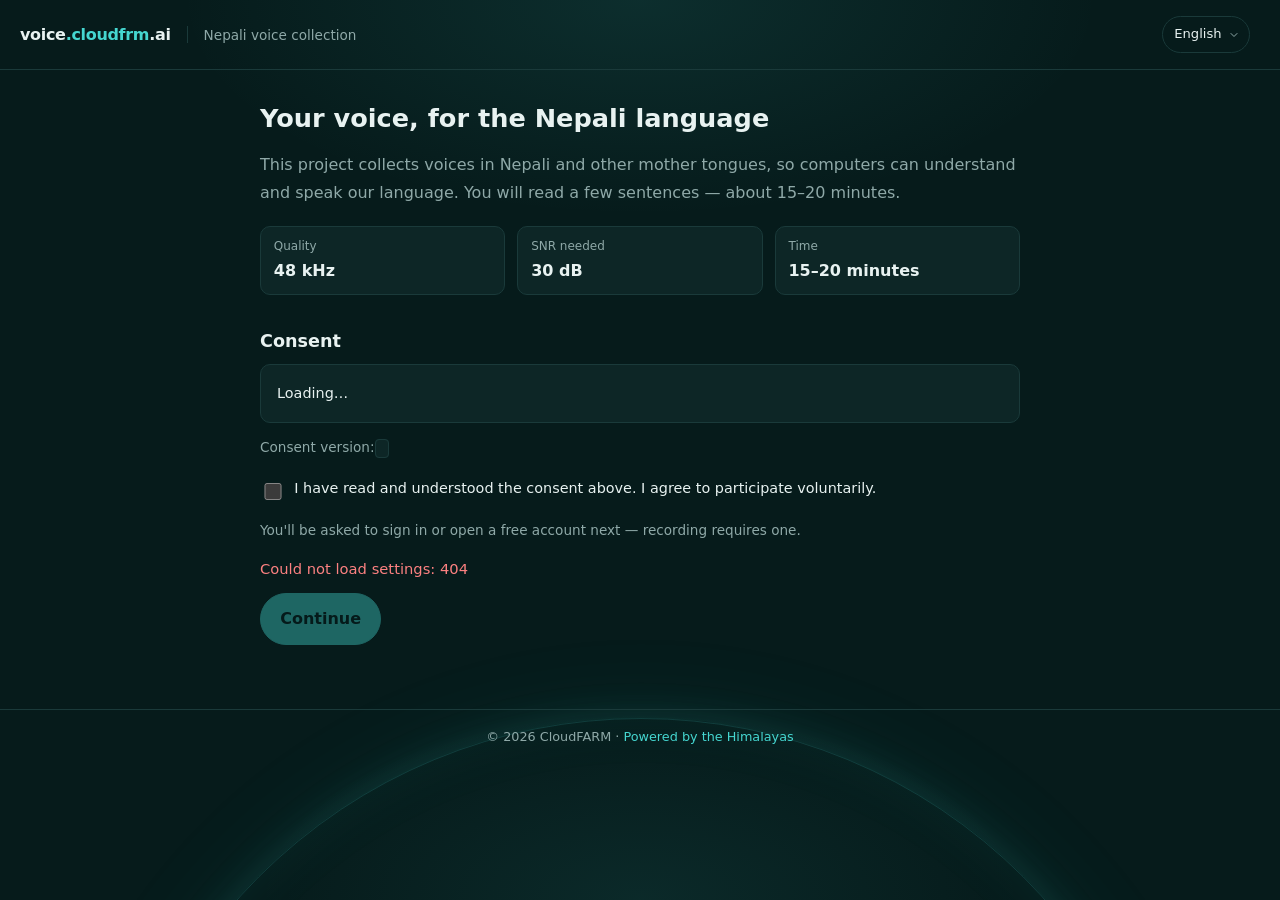
==== commit 8c2b62bb: "FIX" ====
--- a/static/recorder/index.html
+++ b/static/recorder/index.html
@@ -47,6 +47,10 @@
     <input type="checkbox" id="consent-agree">
     <span data-i18n="consent.agree">I have read and understood the consent above. I agree to participate voluntarily.</span>
   </label>
+
+  <p class="fineprint" data-i18n="consent.accountNote">
+    You'll be asked to sign in or open a free account next — recording requires one.
+  </p>
 
   <p class="status" id="consent-status"></p>
   <button id="consent-continue" class="primary" disabled data-i18n="consent.continue">Continue</button>
